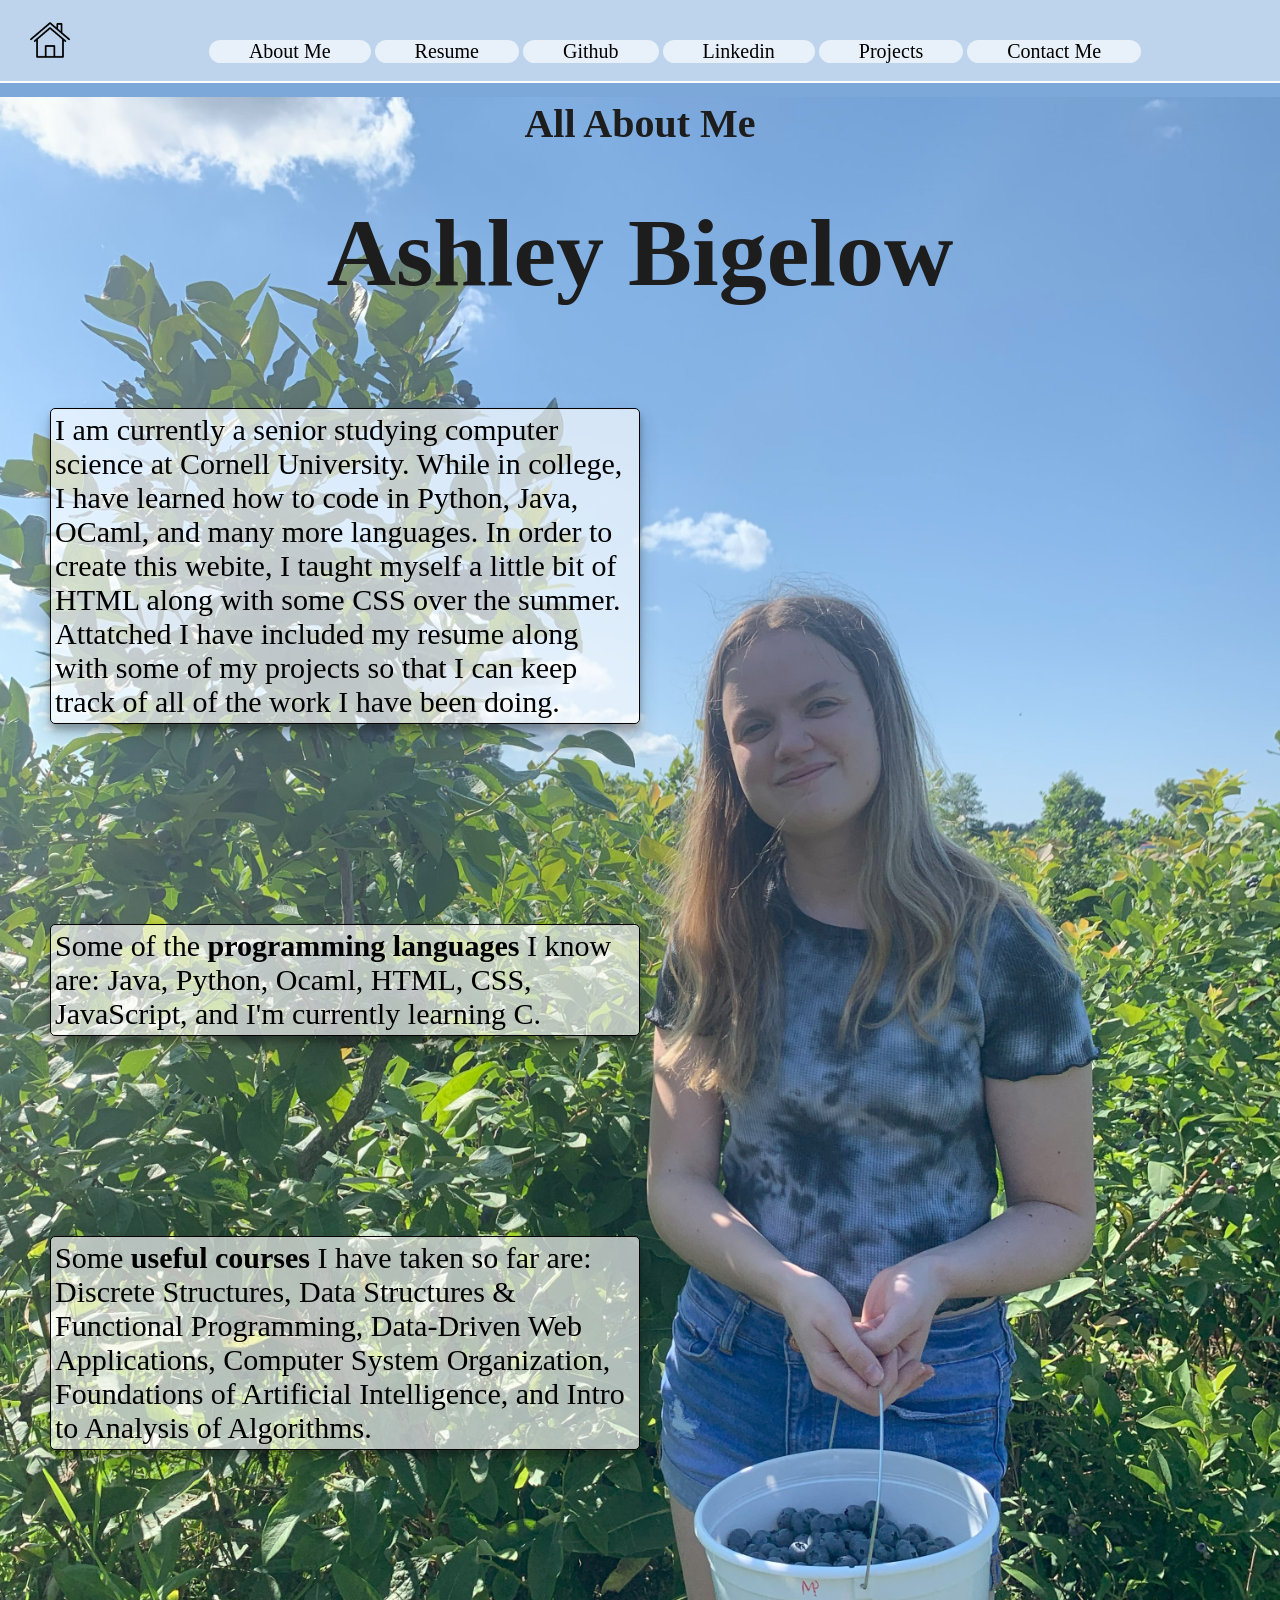
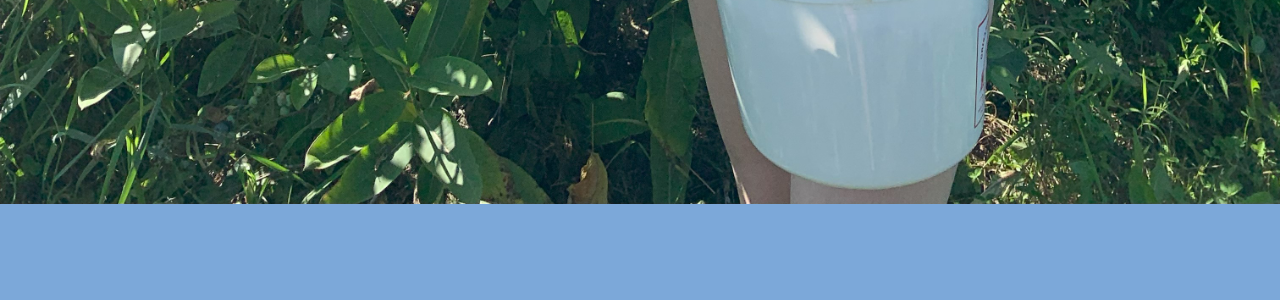
==== about.html @ c0da1247 "Updated the style of some of the pages" ====
<!DOCTYPE html>
<html lang="en">

<head>
  <link rel="stylesheet" href="style.css">
</head>

<body id="aboutid">
  <!--This is the header for the pages-->
  <div style="position:fixed; width:100%; background-color: rgba(255, 255, 255, 0.5);">
    <p style="height: 40px;"></p>
    <p class="centerImage">
      <a style="float: left; margin-top: -20px; margin-left: 30px;" href="index.html">
        <img src="../images/house.png" width='40' alt="home logo">
      </a>
      <a class="buttons" href="about.html">About Me</a>
      <a class="buttons" href="Resume.pdf" target="_blank" rel="noopener noreferrer">Resume</a>
      <a class="buttons" href="https://github.com/ashleybigelow" target="_blank" rel="noopener noreferrer">Github</a>
      <a class="buttons" href="https://www.linkedin.com/in/ashley-bigelow-8a0a091b8/" target="_blank" rel="noopener noreferrer">Linkedin</a>
      <a class="buttons" href="projects.html">Projects</a>
      <a class="buttons" href="contactme.html">Contact Me</a>
    </p>
    <br>
    <hr style="background-color:white; border:none; height:2px">
  </div>
    <!--This is where the page content starts-->
  <div>
    <p style="height: 100px;"></p>
    <H1 style="color:rgb(29, 29, 29); font-family:'Times New Roman', Times, serif; 
    font-size: 250%; text-align: center;">
      All About Me
    </H1>
    <p class="space"></p>
    <H1 style="color:rgb(29, 29, 29); font-family: 'Times New Roman', Times, serif; 
    font-size: 6rem; text-align: center;">Ashley Bigelow</H1>
    <p style="height:100px"></p>
    <p class="textblock textblocka" style="margin-bottom: 200px;">I am currently a senior studying computer science at
      Cornell University. While in college, I have learned how to code in Python, Java, OCaml, and
      many more languages. In order to create this webite, I taught myself a little
      bit of HTML along with some CSS over the summer. Attatched I have included my
      resume along with some of my projects so that I can keep track of all of the
      work I have been doing.
    </p>
    <div class="textblock textblockb" style="margin-bottom: 200px;">
      <p>Some of the <b>programming languages</b> I know are: Java, Python, Ocaml, HTML, CSS,
        JavaScript, and I'm currently learning C.</p>
    </div>
    <div class="textblock textblockc">
      <p>Some <b>useful courses</b> I have taken so far are: Discrete Structures,
        Data Structures & Functional Programming, Data-Driven Web Applications, Computer
        System Organization, Foundations of Artificial Intelligence, and Intro to
        Analysis of Algorithms.</p>
    </div>
  </div>
</body>

</html>
---- style.css ----
/*body {
	background-color: rgb(219,136,120);
	background-image: url('images/sunset.jpg');
	height: 830px; 
	background-position: center;
  background-repeat: no-repeat;
  background-size: 100% auto;
}*/
*{
	margin: 0;
	margin-top: 0px;
	padding: 0;
	font-family: 'Times New Roman', Times, serif;
}

h1{
	color:rgb(29, 29, 29); 
	font-family:'Times New Roman', Times, serif; 
  font-size: 250%; 
	text-align: center;
}

body#aboutid {
	background-image: url('images/blueberry.jpg');
	background-color: rgb(124,168,217);
	height: 1900px;
	background-position: center;
  background-repeat: no-repeat;
  background-size: 100% auto;
}

body#contactid {
	background-color: rgb(124,168,217);
	background-position: center;
  background-repeat: no-repeat;
  background-size: 100% auto;
}

body#projectsid {
	background-color: rgb(124,168,217);
	background-position: center;
  background-repeat: no-repeat;
  background-size: 100% auto;
}

div.mainMenu {
	bottom: 1;
	right: 100;
	width: 82px;
	border: 3px solid #3cbd8b;
}

.buttons {
	color: black;
	background-color: rgba(255, 255, 255, 0.65);
	border: none;
	text-align: center;
	outline: 0;
	display: inline-block;
	padding-left: 40px;
	padding-right: 40px;
	padding-top: 0px;
	text-decoration: none;
	font-size: 20px;
	border-radius: 25px;
}

.buttons:hover {
	background-color: rgba(255, 255, 255, 1);
	text-decoration: underline;
}

.column {
	float: left;
	width: 50%;
}

/* Clear floats after the columns */
.row:after {
	content: "";
	display: table;
	clear: both;
}

.centerImage {
	text-align: center;
	display: block;
}

.textblock {
	font-size: 30px;
	width: 580px;
	border: 1px solid rgb(0, 0, 0);
	border-radius: 5px;
	padding: 4px;
	box-shadow: 0 10px 20px rgba(0, 0, 0, 0.19), 0 6px 6px rgba(0, 0, 0, 0.23);
	background-color: rgb(255, 255, 255, 0.65);
}

.input-cursor {
	display: inline-block;
	width: 2px;
	height: 42px;
	background-color: white;
	margin-left: 8px;
}

.textblocka {
	margin-left: 50px;
	position: static;
}

.textblockb {
	margin-left: 50px;
	position: static;
}

.textblockc {
	margin-left: 50px;
	position: static;
}

.space {
	height: 50px;
}

.grid-container {
	display: grid;
	grid-template-columns: auto auto;
	text-align: center;
	justify-content: space-evenly;
	grid-column-gap: 10px;
}

.link {
	font-size: 20px;
	margin-left: 20px;
	color: rgb(0, 0, 0);
}

.card {
	width: 400;
	height: 400;
	margin-bottom: 20px;
	box-shadow: 0 4px 8px 0 rgba(0, 0, 0, 0.2);
	background-color: rgb(255,255,255, 0.5);
	border-radius: 10px;
}

.card-buttons {
	color: black;
	font-family: 'Times New Roman', Times, serif;
	border: none;
	text-align: center;
	outline: 0;
	display: inline-block;
	padding-left: 35px;
	padding-top: 20px;
	text-decoration: none;
	font-size: 20px;
}

span {
	opacity: 0.1;
}
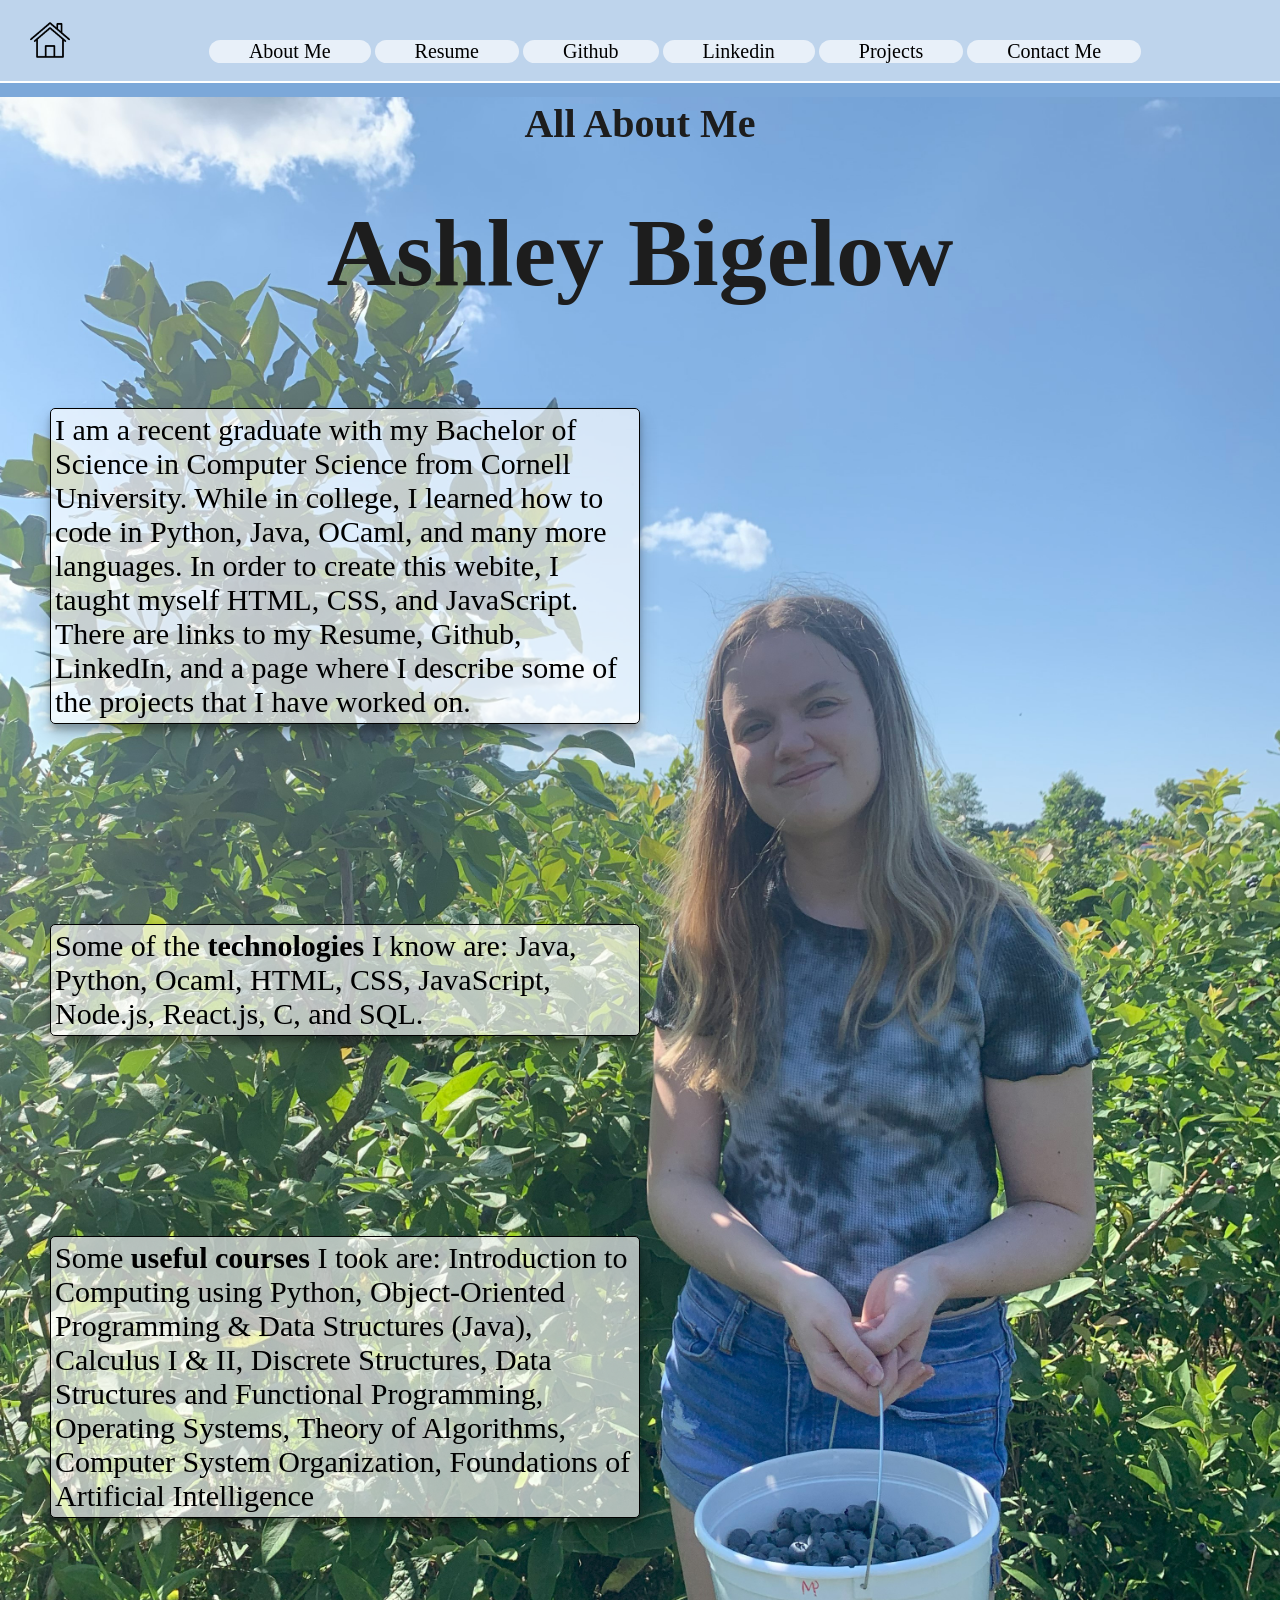
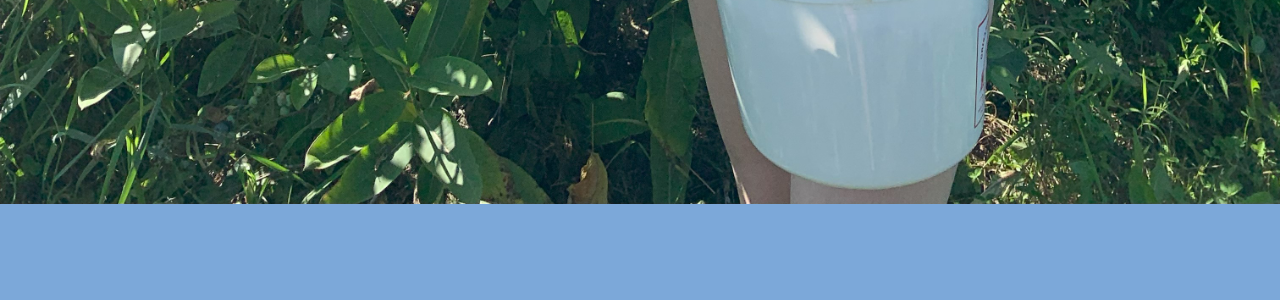
==== commit e915a580: "Updated the About Me information" ====
--- a/about.html
+++ b/about.html
@@ -1,57 +1,102 @@
 <!DOCTYPE html>
 <html lang="en">
+  <head>
+    <link rel="stylesheet" href="style.css" />
+  </head>
 
-<head>
-  <link rel="stylesheet" href="style.css">
-</head>
-
-<body id="aboutid">
-  <!--This is the header for the pages-->
-  <div style="position:fixed; width:100%; background-color: rgba(255, 255, 255, 0.5);">
-    <p style="height: 40px;"></p>
-    <p class="centerImage">
-      <a style="float: left; margin-top: -20px; margin-left: 30px;" href="index.html">
-        <img src="../images/house.png" width='40' alt="home logo">
-      </a>
-      <a class="buttons" href="about.html">About Me</a>
-      <a class="buttons" href="Resume.pdf" target="_blank" rel="noopener noreferrer">Resume</a>
-      <a class="buttons" href="https://github.com/ashleybigelow" target="_blank" rel="noopener noreferrer">Github</a>
-      <a class="buttons" href="https://www.linkedin.com/in/ashley-bigelow-8a0a091b8/" target="_blank" rel="noopener noreferrer">Linkedin</a>
-      <a class="buttons" href="projects.html">Projects</a>
-      <a class="buttons" href="contactme.html">Contact Me</a>
-    </p>
-    <br>
-    <hr style="background-color:white; border:none; height:2px">
-  </div>
+  <body id="aboutid">
+    <!--This is the header for the pages-->
+    <div
+      style="
+        position: fixed;
+        width: 100%;
+        background-color: rgba(255, 255, 255, 0.5);
+      "
+    >
+      <p style="height: 40px"></p>
+      <p class="centerImage">
+        <a
+          style="float: left; margin-top: -20px; margin-left: 30px"
+          href="index.html"
+        >
+          <img src="../images/house.png" width="40" alt="home logo" />
+        </a>
+        <a class="buttons" href="about.html">About Me</a>
+        <a
+          class="buttons"
+          href="Resume.pdf"
+          target="_blank"
+          rel="noopener noreferrer"
+          >Resume</a
+        >
+        <a
+          class="buttons"
+          href="https://github.com/ashleybigelow"
+          target="_blank"
+          rel="noopener noreferrer"
+          >Github</a
+        >
+        <a
+          class="buttons"
+          href="https://www.linkedin.com/in/ashley-bigelow-8a0a091b8/"
+          target="_blank"
+          rel="noopener noreferrer"
+          >Linkedin</a
+        >
+        <a class="buttons" href="projects.html">Projects</a>
+        <a class="buttons" href="contactme.html">Contact Me</a>
+      </p>
+      <br />
+      <hr style="background-color: white; border: none; height: 2px" />
+    </div>
     <!--This is where the page content starts-->
-  <div>
-    <p style="height: 100px;"></p>
-    <H1 style="color:rgb(29, 29, 29); font-family:'Times New Roman', Times, serif; 
-    font-size: 250%; text-align: center;">
-      All About Me
-    </H1>
-    <p class="space"></p>
-    <H1 style="color:rgb(29, 29, 29); font-family: 'Times New Roman', Times, serif; 
-    font-size: 6rem; text-align: center;">Ashley Bigelow</H1>
-    <p style="height:100px"></p>
-    <p class="textblock textblocka" style="margin-bottom: 200px;">I am currently a senior studying computer science at
-      Cornell University. While in college, I have learned how to code in Python, Java, OCaml, and
-      many more languages. In order to create this webite, I taught myself a little
-      bit of HTML along with some CSS over the summer. Attatched I have included my
-      resume along with some of my projects so that I can keep track of all of the
-      work I have been doing.
-    </p>
-    <div class="textblock textblockb" style="margin-bottom: 200px;">
-      <p>Some of the <b>programming languages</b> I know are: Java, Python, Ocaml, HTML, CSS,
-        JavaScript, and I'm currently learning C.</p>
+    <div>
+      <p style="height: 100px"></p>
+      <h1
+        style="
+          color: rgb(29, 29, 29);
+          font-family: 'Times New Roman', Times, serif;
+          font-size: 250%;
+          text-align: center;
+        "
+      >
+        All About Me
+      </h1>
+      <p class="space"></p>
+      <h1
+        style="
+          color: rgb(29, 29, 29);
+          font-family: 'Times New Roman', Times, serif;
+          font-size: 6rem;
+          text-align: center;
+        "
+      >
+        Ashley Bigelow
+      </h1>
+      <p style="height: 100px"></p>
+      <p class="textblock textblocka" style="margin-bottom: 200px">
+        I am a recent graduate with my Bachelor of Science in Computer Science
+        from Cornell University. While in college, I learned how to code in
+        Python, Java, OCaml, and many more languages. In order to create this
+        webite, I taught myself HTML, CSS, and JavaScript. There are links to my
+        Resume, Github, LinkedIn, and a page where I describe some of the
+        projects that I have worked on.
+      </p>
+      <div class="textblock textblockb" style="margin-bottom: 200px">
+        <p>
+          Some of the <b>technologies</b> I know are: Java, Python, Ocaml, HTML,
+          CSS, JavaScript, Node.js, React.js, C, and SQL.
+        </p>
+      </div>
+      <div class="textblock textblockc">
+        <p>
+          Some <b>useful courses</b> I took are: Introduction to Computing using
+          Python, Object-Oriented Programming & Data Structures (Java), Calculus
+          I & II, Discrete Structures, Data Structures and Functional
+          Programming, Operating Systems, Theory of Algorithms, Computer System
+          Organization, Foundations of Artificial Intelligence
+        </p>
+      </div>
     </div>
-    <div class="textblock textblockc">
-      <p>Some <b>useful courses</b> I have taken so far are: Discrete Structures,
-        Data Structures & Functional Programming, Data-Driven Web Applications, Computer
-        System Organization, Foundations of Artificial Intelligence, and Intro to
-        Analysis of Algorithms.</p>
-    </div>
-  </div>
-</body>
-
-</html>+  </body>
+</html>
--- a/style.css
+++ b/style.css
@@ -127,7 +127,6 @@
 .grid-container {
 	display: grid;
 	grid-template-columns: auto auto;
-	text-align: center;
 	justify-content: space-evenly;
 	grid-column-gap: 10px;
 }
@@ -138,26 +137,45 @@
 	color: rgb(0, 0, 0);
 }
 
+.card_title{
+	text-align: center;
+	font-size: 30px;
+	margin-bottom: 20px;
+}
+
+.card_text {
+	font-size: 20px;
+	inline-size: 500px;
+  overflow-wrap: break-word;
+	padding: 30px 10px;
+}
+
+.card_left{
+	text-align: center;
+}
+
+.card_right{
+	position: relative
+}
+
+.card_footer{
+	position: absolute; 
+	bottom: 0px
+}
+
 .card {
-	width: 400;
-	height: 400;
+	margin:auto;
+	width: 72%;
+
+	height: 350px;
 	margin-bottom: 20px;
 	box-shadow: 0 4px 8px 0 rgba(0, 0, 0, 0.2);
 	background-color: rgb(255,255,255, 0.5);
 	border-radius: 10px;
 }
 
-.card-buttons {
-	color: black;
-	font-family: 'Times New Roman', Times, serif;
-	border: none;
-	text-align: center;
-	outline: 0;
-	display: inline-block;
-	padding-left: 35px;
-	padding-top: 20px;
-	text-decoration: none;
-	font-size: 20px;
+.zoom:hover {
+  transform: scale(1.05); /* (150% zoom - Note: if the zoom is too large, it will go outside of the viewport) */
 }
 
 span {
